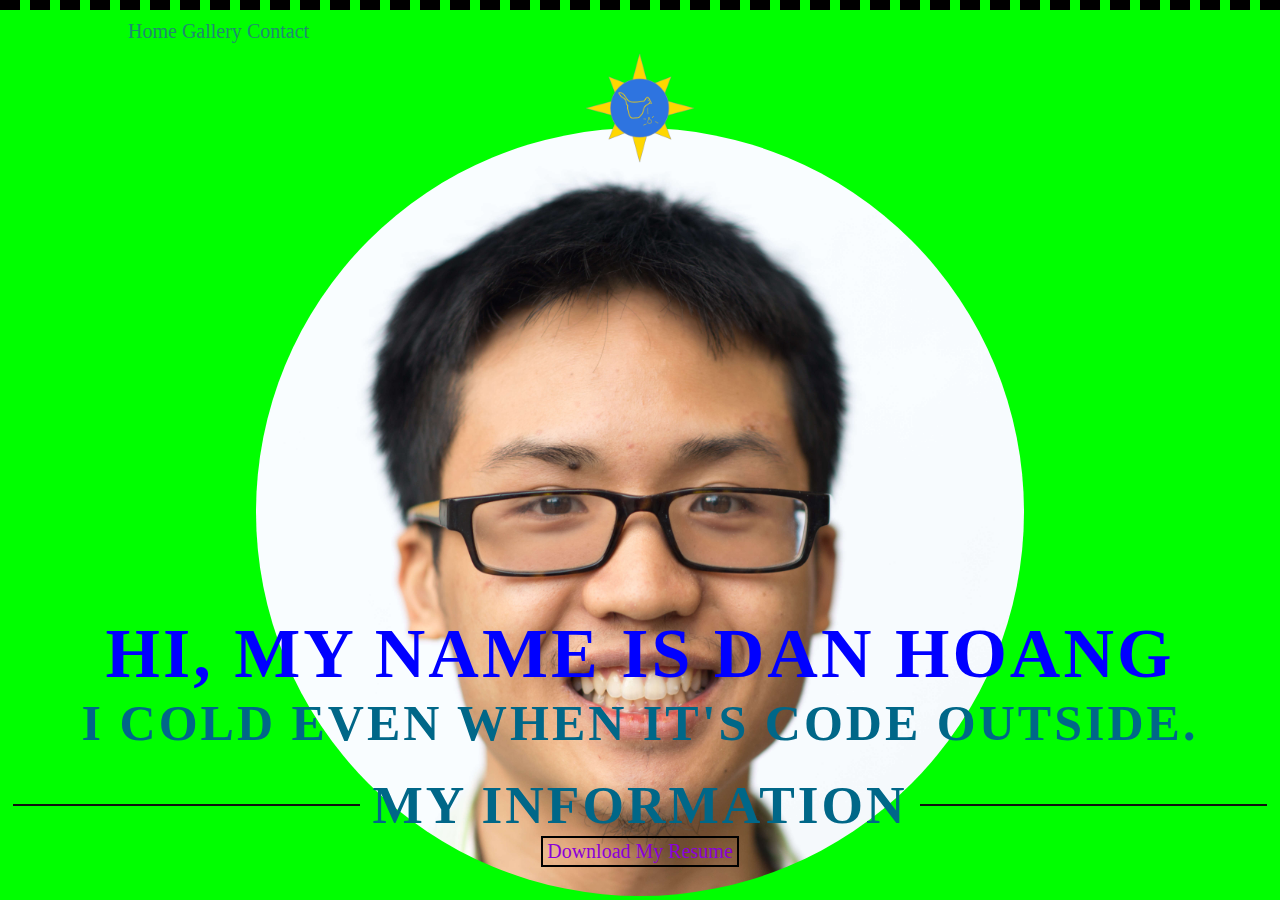
==== index.html @ 26bf558f "Set header and photo proportional to container" ====
<html>

<head>
<title>Make School's Portfolio</title>
<link rel="stylesheet" type="text/css" href="./css/portfolio.css">
<meta content="width=device-width,initial-scale=1.0" name="viewport">
</head>
<body>
	<div class="main-wrapper">
		<header class="header">
			<nav class="nav">
				<ul>
					<li class="nav-element">
						<a href="./index.html">Home</a>
					</li>
					<li class="nav-element">
						<a href="./gallery.html">Gallery</a>
					</li>
					<li class="nav-element">
						<a href="./contact.html">Contact</a>
					</li>
				</ul>
			</nav>
		</header>
		<div class="flex column">
			<section>
				<div class="flex column">
					<img src="./images/phoenixCrying.png" class="logo"/>
					<div class="img-wrapper">
						<img src="./images/photo_Dan.jpg" class="main-img circle"/>
					</div>
				</div>
				<div class="titles flex column">
					<h1 class="main title">Hi, my name is Dan Hoang</h1>
					<h2 class="sub title">I cold even when it's code outside.</h2>
				</div>
			</section>
		</div>
	</div>
		<footer class="footer">
			<div class="flex">
				<div class="line"></div>
				<h3 class="footer-sub title">My Information</h3>
				<div class="line"></div>
			</div>
			<a href="./images//DanielHoangResume.pdf" download="DanielHoangResume" class="button">Download My Resume</a>
		</footer>
</body>
</html>
---- css/portfolio.css ----
/*dot means class selector*/
* {
	margin: 0;
	padding: 0;
}
.blue {
	color: blue;
}
.header {
	border-top: dashed 10px #000000;
	margin-bottom: 10px;
}
.nav {
	margin-top: 10px; /*not using percent, because height is dynamic*/
	margin-left: 10%;
}
.nav-element {
	display: inline;
	list-style: none;
}
.title {
	color: #006788;
	text-transform: uppercase;
	letter-spacing: 3px;
}
.logo {
     z-index: 2;
     width: 110px;
}
.footer-sub {
	font-size: 40pt;
	flex-shrink: 0; /*to prevent line wrapping*/
}
.button {
	color: #8A00D9;
	border: 2px solid #000000;
	display: inline-block;
	padding: 2px 4px 2px 4px;
	font-size: 20px;
	margin-top: 0px;
}
.button:hover {
	background-color: #019cdb;
	color: #dfdfdf;
	cursor: pointer;
}
.circle {
	border-radius: 50%;
}
.main-img {
	margin-top: -35px;
	/*width: 500px;*/
	max-width: 100%;
	height: auto;
}
.main {
	text-transform: default;
	letter-spacing: default;
	font-size: 70px;
	color: blue;
}
.sub {
	font-size: 50px;
}
.flex {
	display: -webkit-box;  /* OLD - iOS 6-, Safari 3.1-6, BB7 */
   	display: -ms-flexbox;  /* TWEENER - IE 10 */
   	display: -webkit-flex; /* NEW - Safari 6.1+. iOS 7.1+, BB10 */
   	display: flex;         /* NEW, Spec - Firefox, Chrome, Opera */

   	align-items: center;
}
.column {
	flex-direction: column;
}
.footer {
	text-align: center;
	width:100%;
	margin-bottom: 2%;
}
.line {
	margin-left: 1%;
	margin-right: 1%;
	width: 100%;
	border-top: 2px solid #101010;
}
.main-wrapper {
	min-height: calc(100vh - 126px);
}
.titles {
	margin-top: -22%;
}
.img-wrapper {
	width: 60%;
}
@media (max-width: 481px) {
      .header {
        font-size: 12px;
      }
}
body {
	font-family: "Times New Roman", Times, serif;
	font-size: 20;
	color: #00008F;
	background-color: #00FF00;
}
a {
	color:#1F8A70;
	text-decoration: none;
}
a:hover {
	color:#FD7400;
}
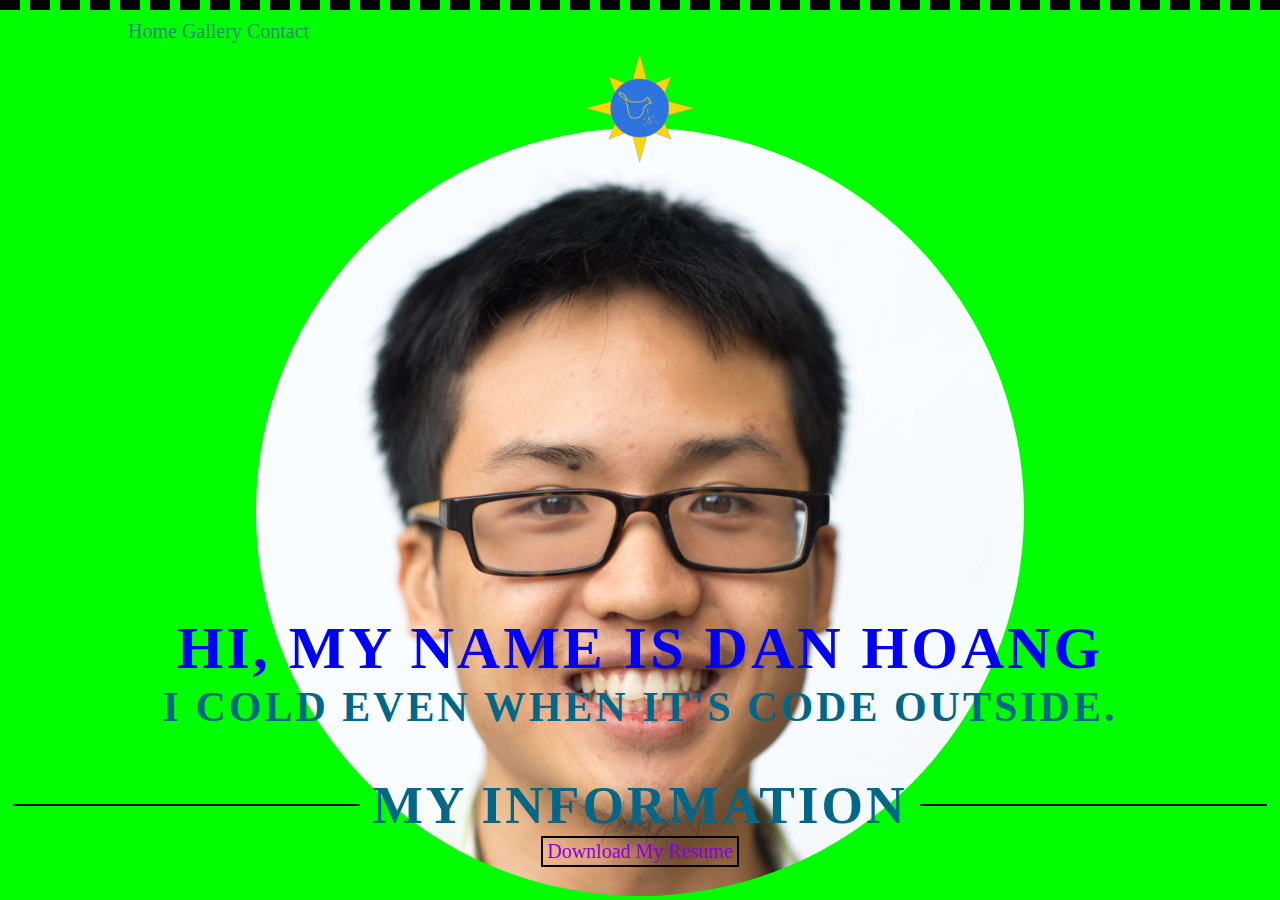
==== commit ff3339b2: "Add jquery alert to greet user" ====
--- a/index.html
+++ b/index.html
@@ -37,13 +37,15 @@
 			</section>
 		</div>
 	</div>
-		<footer class="footer">
-			<div class="flex">
-				<div class="line"></div>
-				<h3 class="footer-sub title">My Information</h3>
-				<div class="line"></div>
-			</div>
-			<a href="./images//DanielHoangResume.pdf" download="DanielHoangResume" class="button">Download My Resume</a>
-		</footer>
+	<footer class="footer">
+		<div class="flex">
+			<div class="line"></div>
+			<h3 class="footer-sub title">My Information</h3>
+			<div class="line"></div>
+		</div>
+		<a href="./images//DanielHoangResume.pdf" download="DanielHoangResume" class="button">Download My Resume</a>
+	</footer>
+	<script src="./js/vendor/jquery-2.2.0.min.js"></script>
+    <script src="./js/portfolio.js"></script>
 </body>
 </html>--- a/css/portfolio.css
+++ b/css/portfolio.css
@@ -56,11 +56,11 @@
 .main {
 	text-transform: default;
 	letter-spacing: default;
-	font-size: 70px;
+	font-size: 60px;
 	color: blue;
 }
 .sub {
-	font-size: 50px;
+	font-size: 42px;
 }
 .flex {
 	display: -webkit-box;  /* OLD - iOS 6-, Safari 3.1-6, BB7 */
@@ -95,7 +95,47 @@
 }
 @media (max-width: 481px) {
       .header {
-        font-size: 12px;
+        font-size: 14px;
+      }
+      .main {
+      	font-size: 34px;
+      }
+      .sub {
+      	font-size: 24px;
+      }
+      .footer-sub {
+      	font-size: 18pt;
+      }
+      .img-wrapper {
+      	width: 95%;
+      }
+}
+@media (min-width: 481px) and (max-width: 630px) {
+      .main {
+      	font-size: 46px;
+      }
+      .sub {
+      	font-size: 33px;
+      }
+      .footer-sub {
+      	font-size: 28pt;
+      }
+      .img-wrapper {
+      	width: 75%;
+      }
+}
+@media (min-width: 630px) and (max-width: 767px) {
+	.main {
+      	font-size: 46px;
+      }
+      .sub {
+      	font-size: 33px;
+      }
+      .footer-sub {
+      	font-size: 28pt;
+      }
+      .img-wrapper {
+      	width: 65%;
       }
 }
 body {
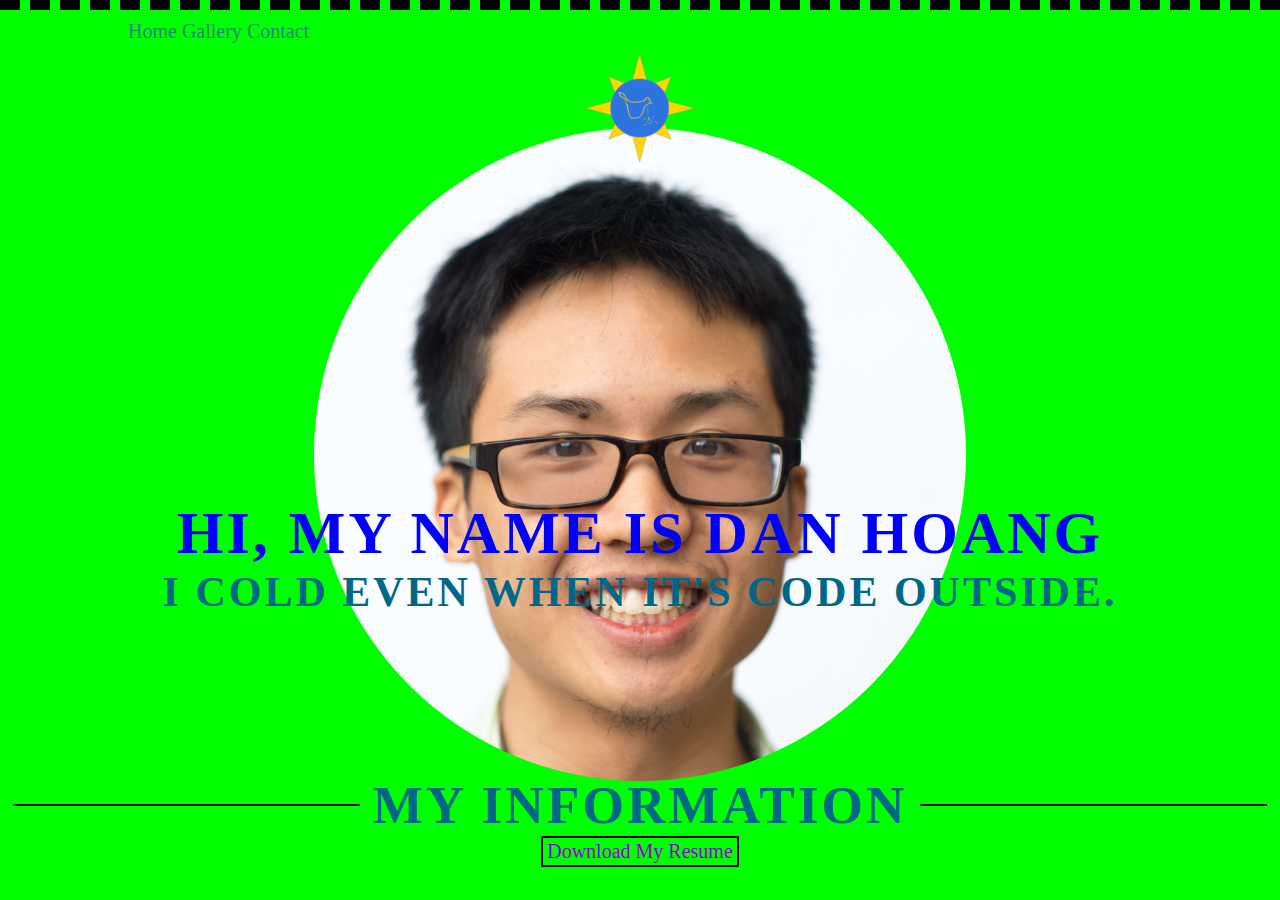
==== commit f531353a: "Decrease image width and maintain center" ====
--- a/index.html
+++ b/index.html
@@ -1,7 +1,7 @@
 <html>
 
 <head>
-<title>Make School's Portfolio</title>
+<title>Dan's Portfolio</title>
 <link rel="stylesheet" type="text/css" href="./css/portfolio.css">
 <meta content="width=device-width,initial-scale=1.0" name="viewport">
 </head>
@@ -24,9 +24,9 @@
 		</header>
 		<div class="flex column">
 			<section>
-				<div class="flex column">
+				<div class="flex column justify-center">
 					<img src="./images/phoenixCrying.png" class="logo"/>
-					<div class="img-wrapper">
+					<div class="img-wrapper flex justify-center">
 						<img src="./images/photo_Dan.jpg" class="main-img circle"/>
 					</div>
 				</div>
@@ -45,7 +45,5 @@
 		</div>
 		<a href="./images//DanielHoangResume.pdf" download="DanielHoangResume" class="button">Download My Resume</a>
 	</footer>
-	<script src="./js/vendor/jquery-2.2.0.min.js"></script>
-    <script src="./js/portfolio.js"></script>
 </body>
 </html>--- a/css/portfolio.css
+++ b/css/portfolio.css
@@ -22,6 +22,7 @@
 	color: #006788;
 	text-transform: uppercase;
 	letter-spacing: 3px;
+	text-align: center;
 }
 .logo {
      z-index: 2;
@@ -38,6 +39,7 @@
 	padding: 2px 4px 2px 4px;
 	font-size: 20px;
 	margin-top: 0px;
+	background-color: transparent;
 }
 .button:hover {
 	background-color: #019cdb;
@@ -50,7 +52,7 @@
 .main-img {
 	margin-top: -35px;
 	/*width: 500px;*/
-	max-width: 100%;
+	max-width: 85%;
 	height: auto;
 }
 .main {
@@ -69,6 +71,10 @@
    	display: flex;         /* NEW, Spec - Firefox, Chrome, Opera */
 
    	align-items: center;
+}
+.justify-center {
+  justify-content: center;
+  -webkit-justify-content: center;
 }
 .column {
 	flex-direction: column;
@@ -92,6 +98,13 @@
 }
 .img-wrapper {
 	width: 60%;
+}
+.input-field {
+	width: 80%;
+	line-height: 2em;
+	margin: 1%;
+	padding: 4px;
+	border-radius: 1px;
 }
 @media (max-width: 481px) {
       .header {
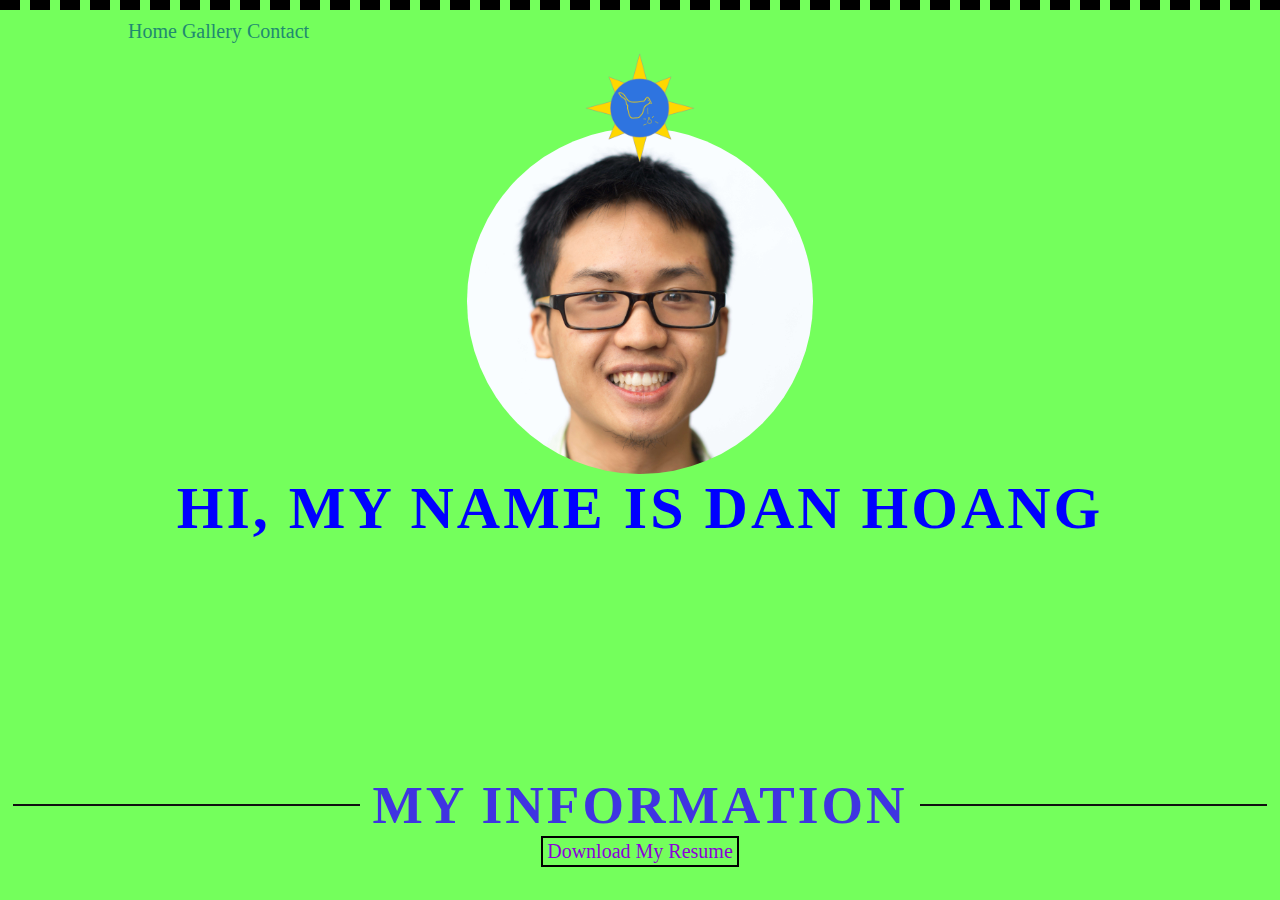
==== commit 112d11ba: "Change colors and photo size" ====
--- a/index.html
+++ b/index.html
@@ -32,7 +32,7 @@
 				</div>
 				<div class="titles flex column">
 					<h1 class="main title">Hi, my name is Dan Hoang</h1>
-					<h2 class="sub title">I cold even when it's code outside.</h2>
+					<!-- <h2 class="sub title"></h2> -->
 				</div>
 			</section>
 		</div>
--- a/css/portfolio.css
+++ b/css/portfolio.css
@@ -19,7 +19,7 @@
 	list-style: none;
 }
 .title {
-	color: #006788;
+	color: #3F34E1;
 	text-transform: uppercase;
 	letter-spacing: 3px;
 	text-align: center;
@@ -53,6 +53,7 @@
 	margin-top: -35px;
 	/*width: 500px;*/
 	max-width: 85%;
+	width: 45%;
 	height: auto;
 }
 .main {
@@ -94,7 +95,7 @@
 	min-height: calc(100vh - 126px);
 }
 .titles {
-	margin-top: -22%;
+	margin-top: 0%;
 }
 .img-wrapper {
 	width: 60%;
@@ -155,7 +156,7 @@
 	font-family: "Times New Roman", Times, serif;
 	font-size: 20;
 	color: #00008F;
-	background-color: #00FF00;
+	background-color: #74FF5C;
 }
 a {
 	color:#1F8A70;
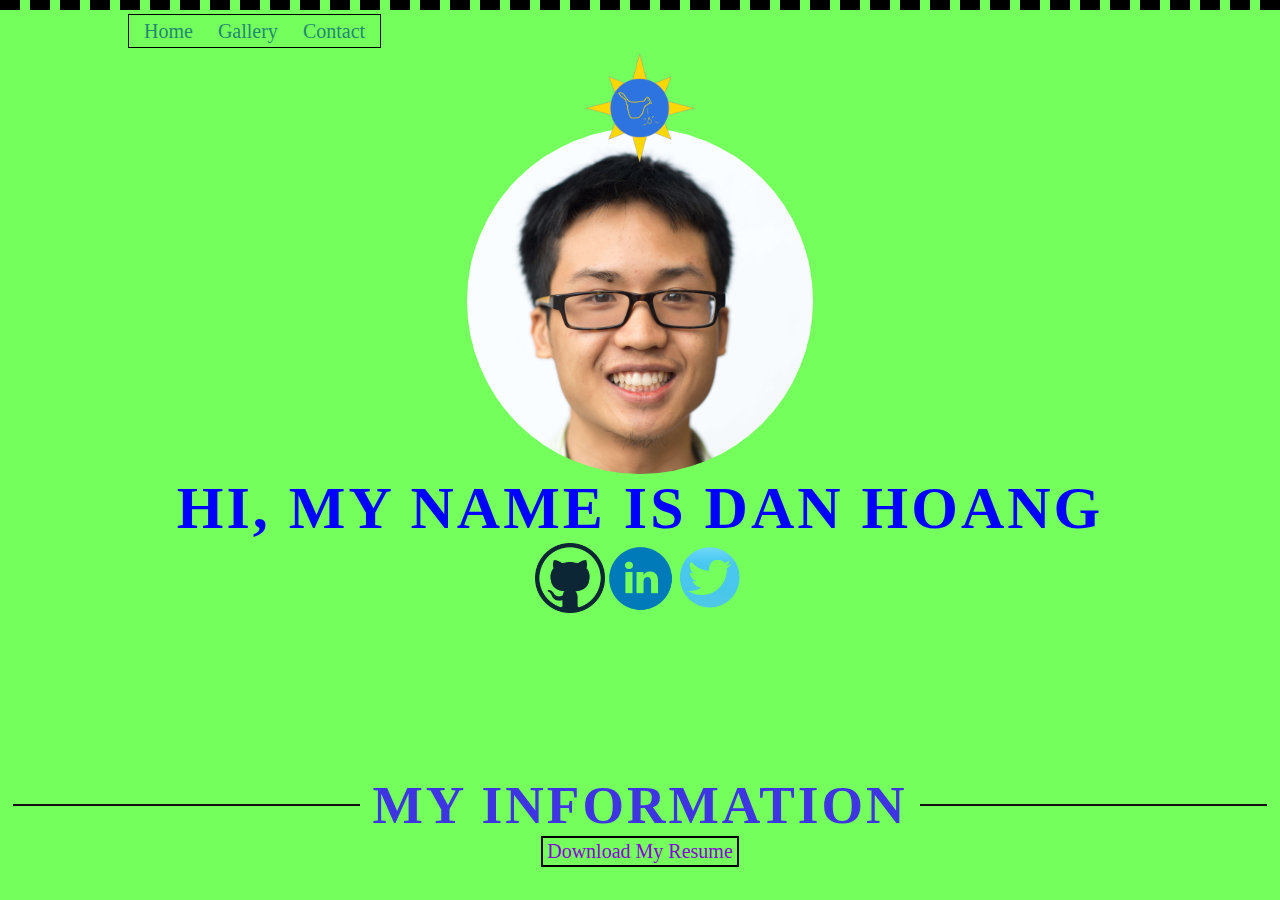
==== commit c127e9b2: "Add profile links, and style nav bar" ====
--- a/index.html
+++ b/index.html
@@ -3,13 +3,14 @@
 <head>
 <title>Dan's Portfolio</title>
 <link rel="stylesheet" type="text/css" href="./css/portfolio.css">
+<link rel="stylesheet" type="text/css" href="./css/flex.css">
 <meta content="width=device-width,initial-scale=1.0" name="viewport">
 </head>
 <body>
 	<div class="main-wrapper">
 		<header class="header">
 			<nav class="nav">
-				<ul>
+				<ul class="nav-list">
 					<li class="nav-element">
 						<a href="./index.html">Home</a>
 					</li>
@@ -30,11 +31,25 @@
 						<img src="./images/photo_Dan.jpg" class="main-img circle"/>
 					</div>
 				</div>
-				<div class="titles flex column">
+				<div class="titles flex justify-center">
 					<h1 class="main title">Hi, my name is Dan Hoang</h1>
 					<!-- <h2 class="sub title"></h2> -->
 				</div>
 			</section>
+		</div>
+		<div class="flex justify-center">
+			<a href="https://github.com/thesubway">
+				<img class="img-link" src="./images/github.png">
+			</a>
+			<a href="https://www.linkedin.com/in/dan-hoang-5a8a0175">
+				<img class="img-link" src="./images/linkedIn.png">
+			</a>
+			<a href="https://twitter.com/swifterdan">
+				<img class="img-link" src="./images/twitter.png">
+			</a>
+			<!-- <a href="https://itunes.apple.com/bt/app/tournamake/id1073324841">
+				<img class="img-link" src="./images/TrophyIcon.png">
+			</a> -->
 		</div>
 	</div>
 	<footer class="footer">
@@ -44,6 +59,7 @@
 			<div class="line"></div>
 		</div>
 		<a href="./images//DanielHoangResume.pdf" download="DanielHoangResume" class="button">Download My Resume</a>
+		<!-- <a href="https://itunes.apple.com/bt/app/tournamake/id1073324841" class="button">Download My App</a> -->
 	</footer>
 </body>
 </html>--- a/css/portfolio.css
+++ b/css/portfolio.css
@@ -2,6 +2,10 @@
 * {
 	margin: 0;
 	padding: 0;
+}
+.justify-center {
+  justify-content: center;
+  -webkit-justify-content: center;
 }
 .blue {
 	color: blue;
@@ -14,7 +18,15 @@
 	margin-top: 10px; /*not using percent, because height is dynamic*/
 	margin-left: 10%;
 }
+
+.nav-list {
+	border: 1px solid black;
+	display: inline;
+	padding: 5px;
+}
+
 .nav-element {
+	margin: 10px;
 	display: inline;
 	list-style: none;
 }
@@ -73,9 +85,12 @@
 
    	align-items: center;
 }
-.justify-center {
-  justify-content: center;
-  -webkit-justify-content: center;
+.other-sites {
+	display: flex;
+}
+.img-link {
+	width: 70;
+	height: 70;
 }
 .column {
 	flex-direction: column;
--- a/css/flex.css
+++ b/css/flex.css
@@ -0,0 +1,92 @@
+.box-container {
+  border: 1px solid #7D7D7D;
+  display: flex;
+}
+
+.box {
+  height: 100px;
+  width: 200px;
+  background-color: #019cdb;
+  margin: 3px;
+}
+
+/* For complete properties and values, see https://css-tricks.com/snippets/css/a-guide-to-flexbox */
+​
+​
+/*===  COMMON PARENT CONTAINER PROPERTIES  ===*/
+​
+/* flex-direction - use to specify the main axis or direction of flex, i.e. specifying rows or columns */
+​
+.flexrow { /* DEFAULT */
+  flex-direction: row;
+  -webkit-flex-direction: row;
+}
+​
+.flexcol {
+  flex-direction: column;
+  -webkit-flex-direction: column;
+}
+​
+/* justify-content - use to align the main axis, example: to horizontally align elements in a row */
+​
+.justify-start {  /* DEFAULT */
+  justify-content: flex-start;
+  -webkit-justify-content: flex-start;
+}
+​
+.justify-center {
+  justify-content: center;
+  -webkit-justify-content: center;
+}
+​
+.justify-end {
+  justify-content: flex-end;
+  -webkit-justify-content: flex-end;
+}
+​
+.justify-w-space {
+  justify-content: space-between;
+  -webkit-justify-content: space-between;
+}
+​
+.justify-w-space-around {
+  justify-content: space-around;
+  -webkit-justify-content: space-around;
+}
+​
+/* align-items - use to align the cross axis, example: to vertically align elements in a row */
+​
+.align-start {
+  align-items: flex-start;
+  -webkit-align-items: flex-start;
+}
+​
+.align-center {
+  align-items: center;
+  -webkit-align-items: center;
+}
+​
+.align-end {
+  align-items: flex-end;
+  -webkit-align-items: flex-end;
+}
+​
+​
+/*===  COMMON CHILD CONTAINER RULES  ===*/
+​
+/* Prioritize (or enlarge) the size of a child compared to other children */
+​
+.priority-flex-child {
+  flex: 1 0 auto;
+  -webkit-flex: 1 0 auto;
+  -ms-flex: 1 0 auto;
+}
+​
+/* 2x enlarge the size of a child compared to other children */
+​
+.double-flex-child {
+  flex: 2 0 auto;
+  -webkit-flex: 2 0 auto;
+  -ms-flex: 2 0 auto;
+}
+​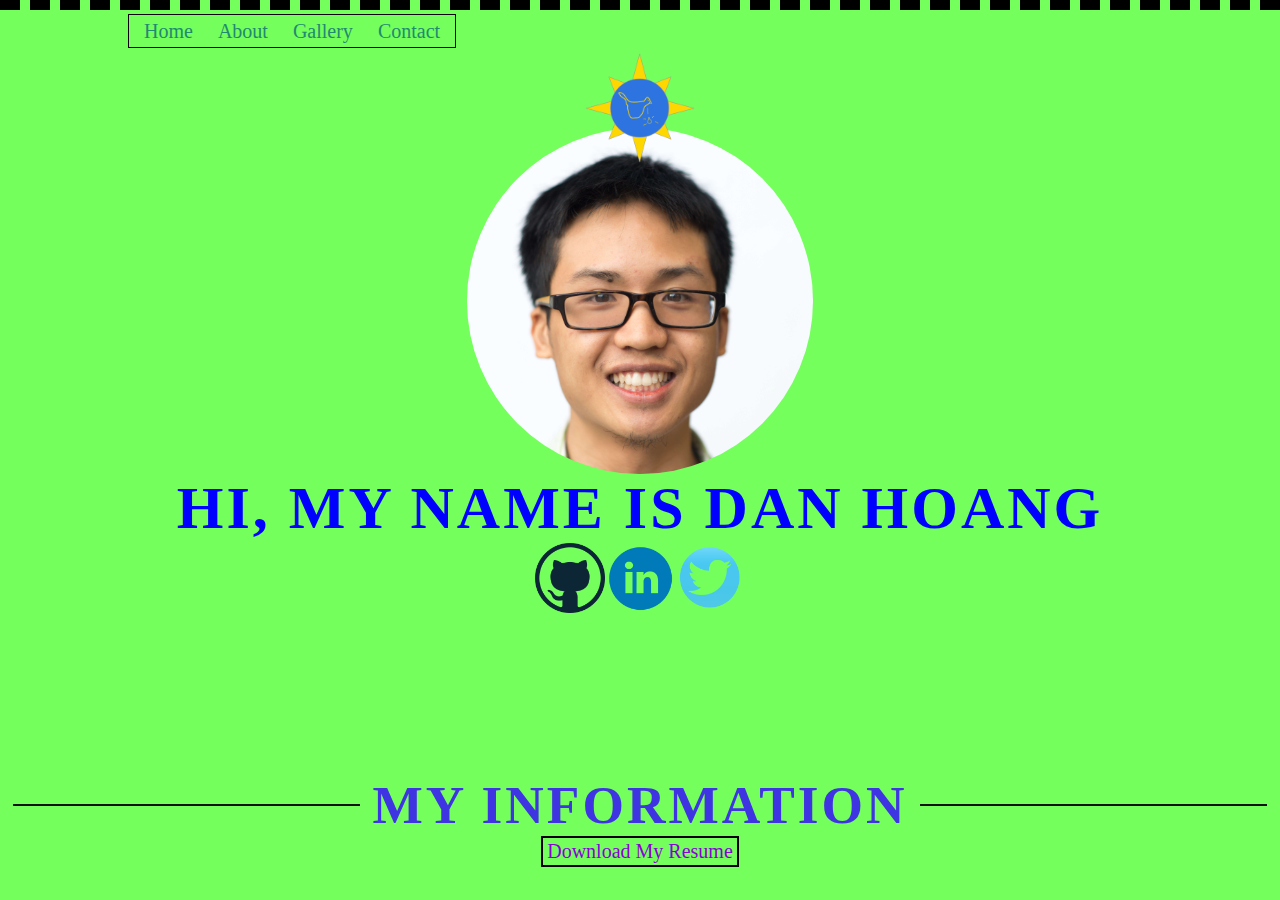
==== commit 2bac88aa: "Add About page" ====
--- a/index.html
+++ b/index.html
@@ -13,6 +13,9 @@
 				<ul class="nav-list">
 					<li class="nav-element">
 						<a href="./index.html">Home</a>
+					</li>
+					<li class="nav-element">
+						<a href="./about.html">About</a>
 					</li>
 					<li class="nav-element">
 						<a href="./gallery.html">Gallery</a>
--- a/css/portfolio.css
+++ b/css/portfolio.css
@@ -122,6 +122,9 @@
 	padding: 4px;
 	border-radius: 1px;
 }
+.about-paragraph {
+	margin-top: 15px;
+}
 @media (max-width: 481px) {
       .header {
         font-size: 14px;
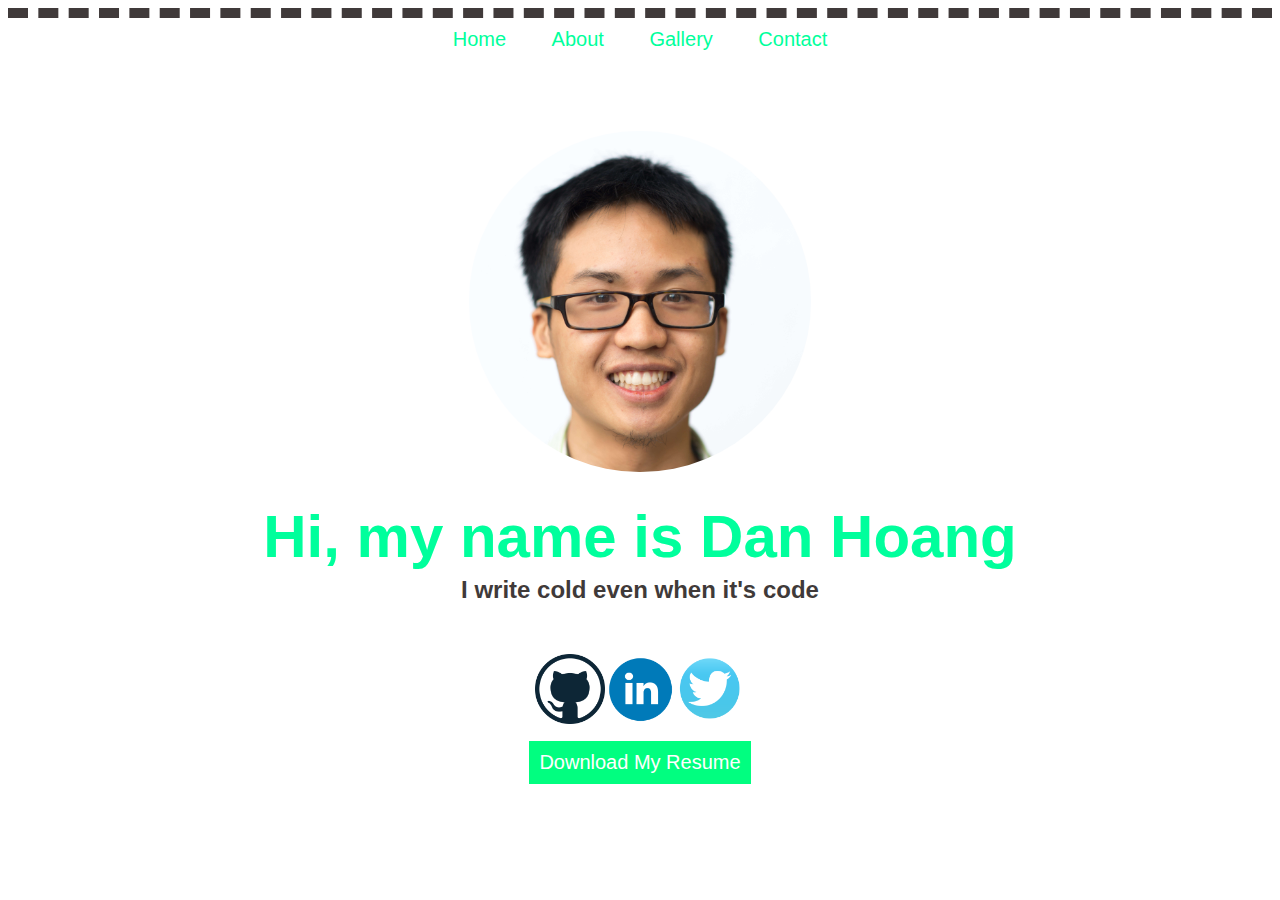
==== commit fde2e055: "Change color scheme of site, and alignment" ====
--- a/index.html
+++ b/index.html
@@ -9,7 +9,7 @@
 <body>
 	<div class="main-wrapper">
 		<header class="header">
-			<nav class="nav">
+			<nav class="nav flex justify-center">
 				<ul class="nav-list">
 					<li class="nav-element">
 						<a href="./index.html">Home</a>
@@ -29,14 +29,14 @@
 		<div class="flex column">
 			<section>
 				<div class="flex column justify-center">
-					<img src="./images/phoenixCrying.png" class="logo"/>
+					<!-- <img src="./images/phoenixCrying.png" class="logo"/> -->
 					<div class="img-wrapper flex justify-center">
 						<img src="./images/photo_Dan.jpg" class="main-img circle"/>
 					</div>
 				</div>
-				<div class="titles flex justify-center">
+				<div class="titles flex column justify-center">
 					<h1 class="main title">Hi, my name is Dan Hoang</h1>
-					<!-- <h2 class="sub title"></h2> -->
+					<h2 class="sub title">I write cold even when it's code</h2>
 				</div>
 			</section>
 		</div>
@@ -54,14 +54,18 @@
 				<img class="img-link" src="./images/TrophyIcon.png">
 			</a> -->
 		</div>
+		<div class="flex column">
+			<a href="./images//DanielHoangResume.pdf" download="DanielHoangResume" class="button">Download My Resume</a>
+		</div>
+
 	</div>
 	<footer class="footer">
-		<div class="flex">
-			<div class="line"></div>
-			<h3 class="footer-sub title">My Information</h3>
-			<div class="line"></div>
-		</div>
-		<a href="./images//DanielHoangResume.pdf" download="DanielHoangResume" class="button">Download My Resume</a>
+		
+			<!-- <div class="line"></div> -->
+			<!-- <h3 class="footer-sub title">My Information</h3> -->
+			<!-- <div class="line"></div> -->
+		
+		
 		<!-- <a href="https://itunes.apple.com/bt/app/tournamake/id1073324841" class="button">Download My App</a> -->
 	</footer>
 </body>
--- a/css/portfolio.css
+++ b/css/portfolio.css
@@ -1,5 +1,5 @@
 /*dot means class selector*/
-* {
+ul.nav-list {
 	margin: 0;
 	padding: 0;
 }
@@ -11,31 +11,31 @@
 	color: blue;
 }
 .header {
-	border-top: dashed 10px #000000;
-	margin-bottom: 10px;
+	border-top: dashed 10px #403a3a;
+	margin-bottom: 50px;
 }
 .nav {
-	margin-top: 10px; /*not using percent, because height is dynamic*/
-	margin-left: 10%;
+	margin-top: 10px;/*not using percent, because height is dynamic*/
+	margin-left: 0%;
 }
 
 .nav-list {
-	border: 1px solid black;
+	border: 0px solid black;
 	display: inline;
 	padding: 5px;
 }
 
 .nav-element {
-	margin: 10px;
+	margin: 20px;
 	display: inline;
 	list-style: none;
 }
 .title {
-	color: #3F34E1;
-	text-transform: uppercase;
-	letter-spacing: 3px;
+	color: 3f3a39;
 	text-align: center;
 }
+
+h3.footer-sub.title {}
 .logo {
      z-index: 2;
      width: 110px;
@@ -45,25 +45,25 @@
 	flex-shrink: 0; /*to prevent line wrapping*/
 }
 .button {
-	color: #8A00D9;
-	border: 2px solid #000000;
+	color: white;
+	border: 1px solid #ffffff;
 	display: inline-block;
-	padding: 2px 4px 2px 4px;
+	padding: 10px 10px 10px 10px;
 	font-size: 20px;
-	margin-top: 0px;
-	background-color: transparent;
+	margin-top: 16px;
+	background-color: 01fe80;
 }
 .button:hover {
-	background-color: #019cdb;
-	color: #dfdfdf;
+	background-color: #93FFC9;
+	color: #ffffff;
 	cursor: pointer;
 }
 .circle {
 	border-radius: 50%;
 }
 .main-img {
-	margin-top: -35px;
-	/*width: 500px;*/
+	margin-top: 30px;
+	width: 500px;
 	max-width: 85%;
 	width: 45%;
 	height: auto;
@@ -72,10 +72,14 @@
 	text-transform: default;
 	letter-spacing: default;
 	font-size: 60px;
-	color: blue;
+	color: 00ff9c;
+	margin: 30;
+	margin-bottom: 10;
 }
 .sub {
-	font-size: 42px;
+	font-size: 24px;
+	margin-bottom: 50;
+	margin-top:  -5px;
 }
 .flex {
 	display: -webkit-box;  /* OLD - iOS 6-, Safari 3.1-6, BB7 */
@@ -120,7 +124,8 @@
 	line-height: 2em;
 	margin: 1%;
 	padding: 4px;
-	border-radius: 1px;
+	border-radius: 3px;
+	border: 2px solid #101010;
 }
 .about-paragraph {
 	margin-top: 15px;
@@ -171,15 +176,15 @@
       }
 }
 body {
-	font-family: "Times New Roman", Times, serif;
+	font-family: "Helvetica", "Arial", sans-serif;
 	font-size: 20;
-	color: #00008F;
-	background-color: #74FF5C;
+	color: #101010;
+	background-color: #ffffff;
 }
 a {
-	color:#1F8A70;
+	color:#00ff9c;
 	text-decoration: none;
 }
 a:hover {
-	color:#FD7400;
+	color:#93FFC9;
 }